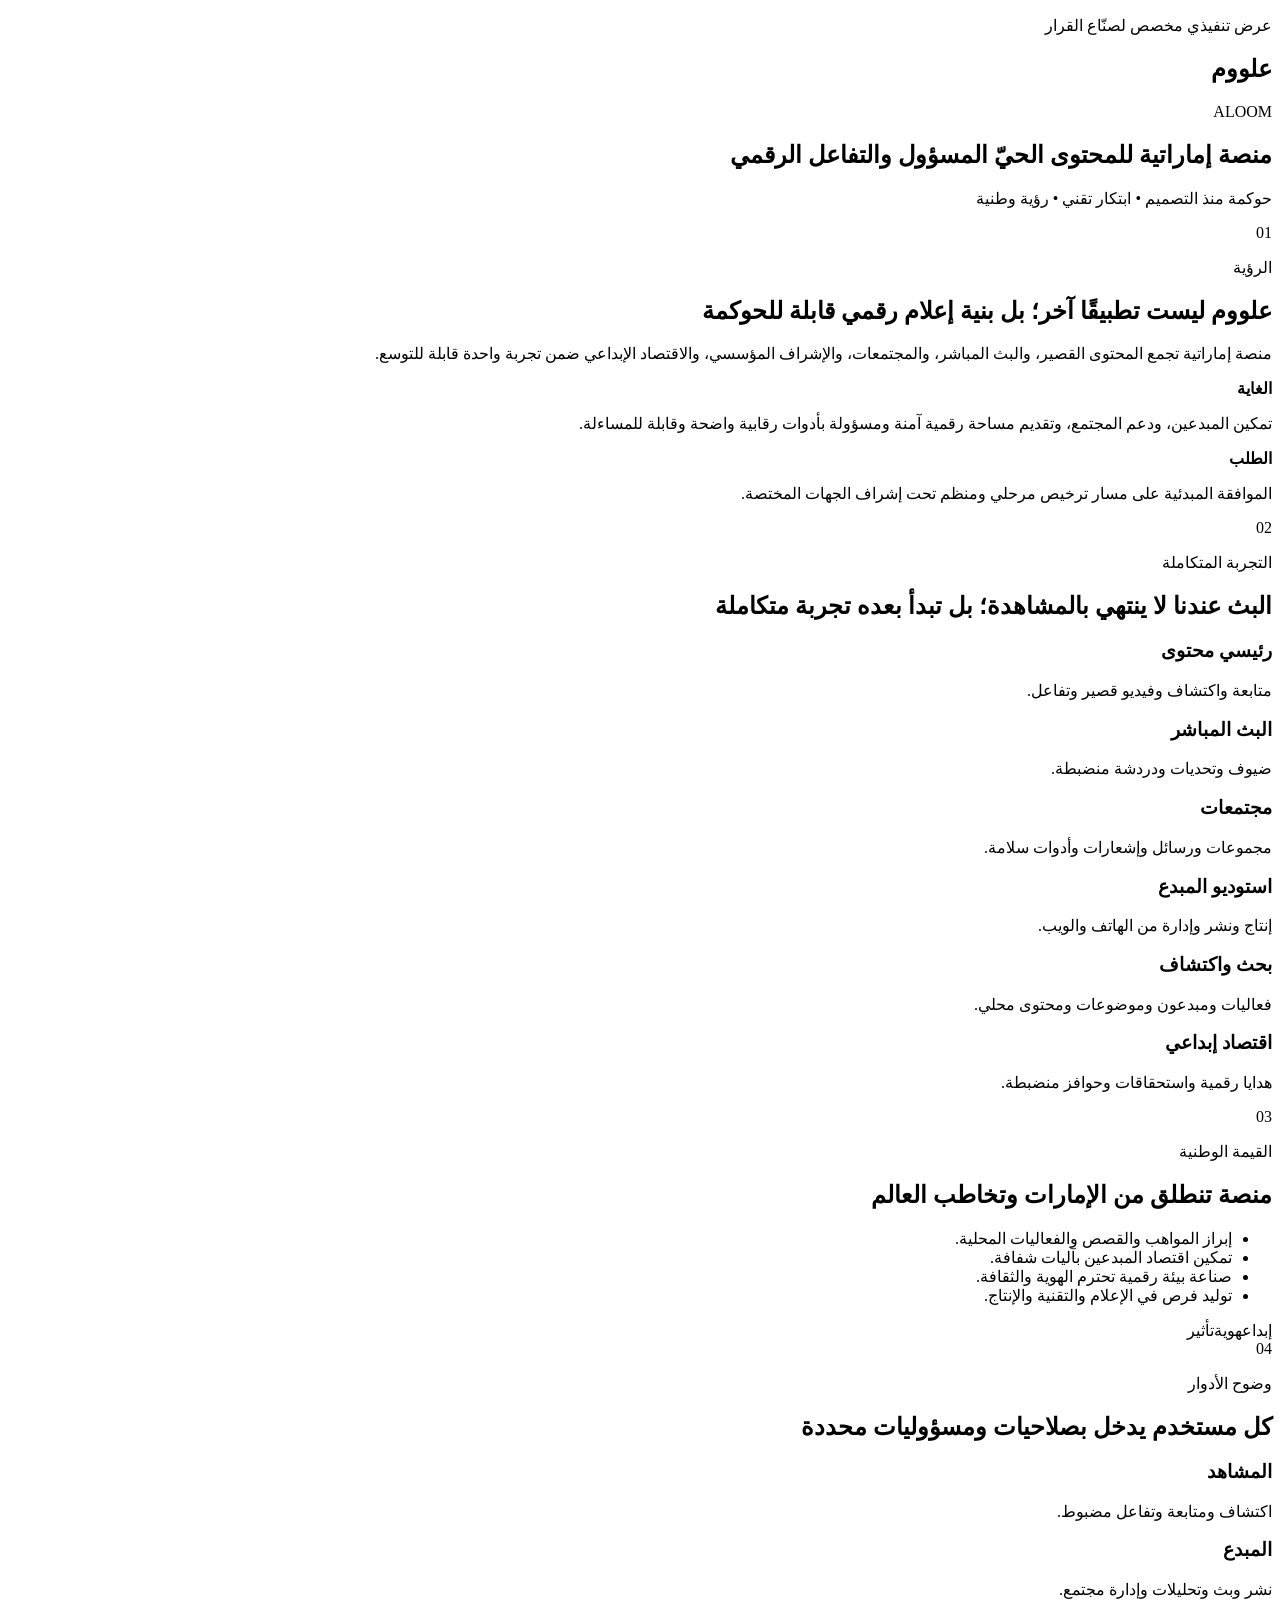
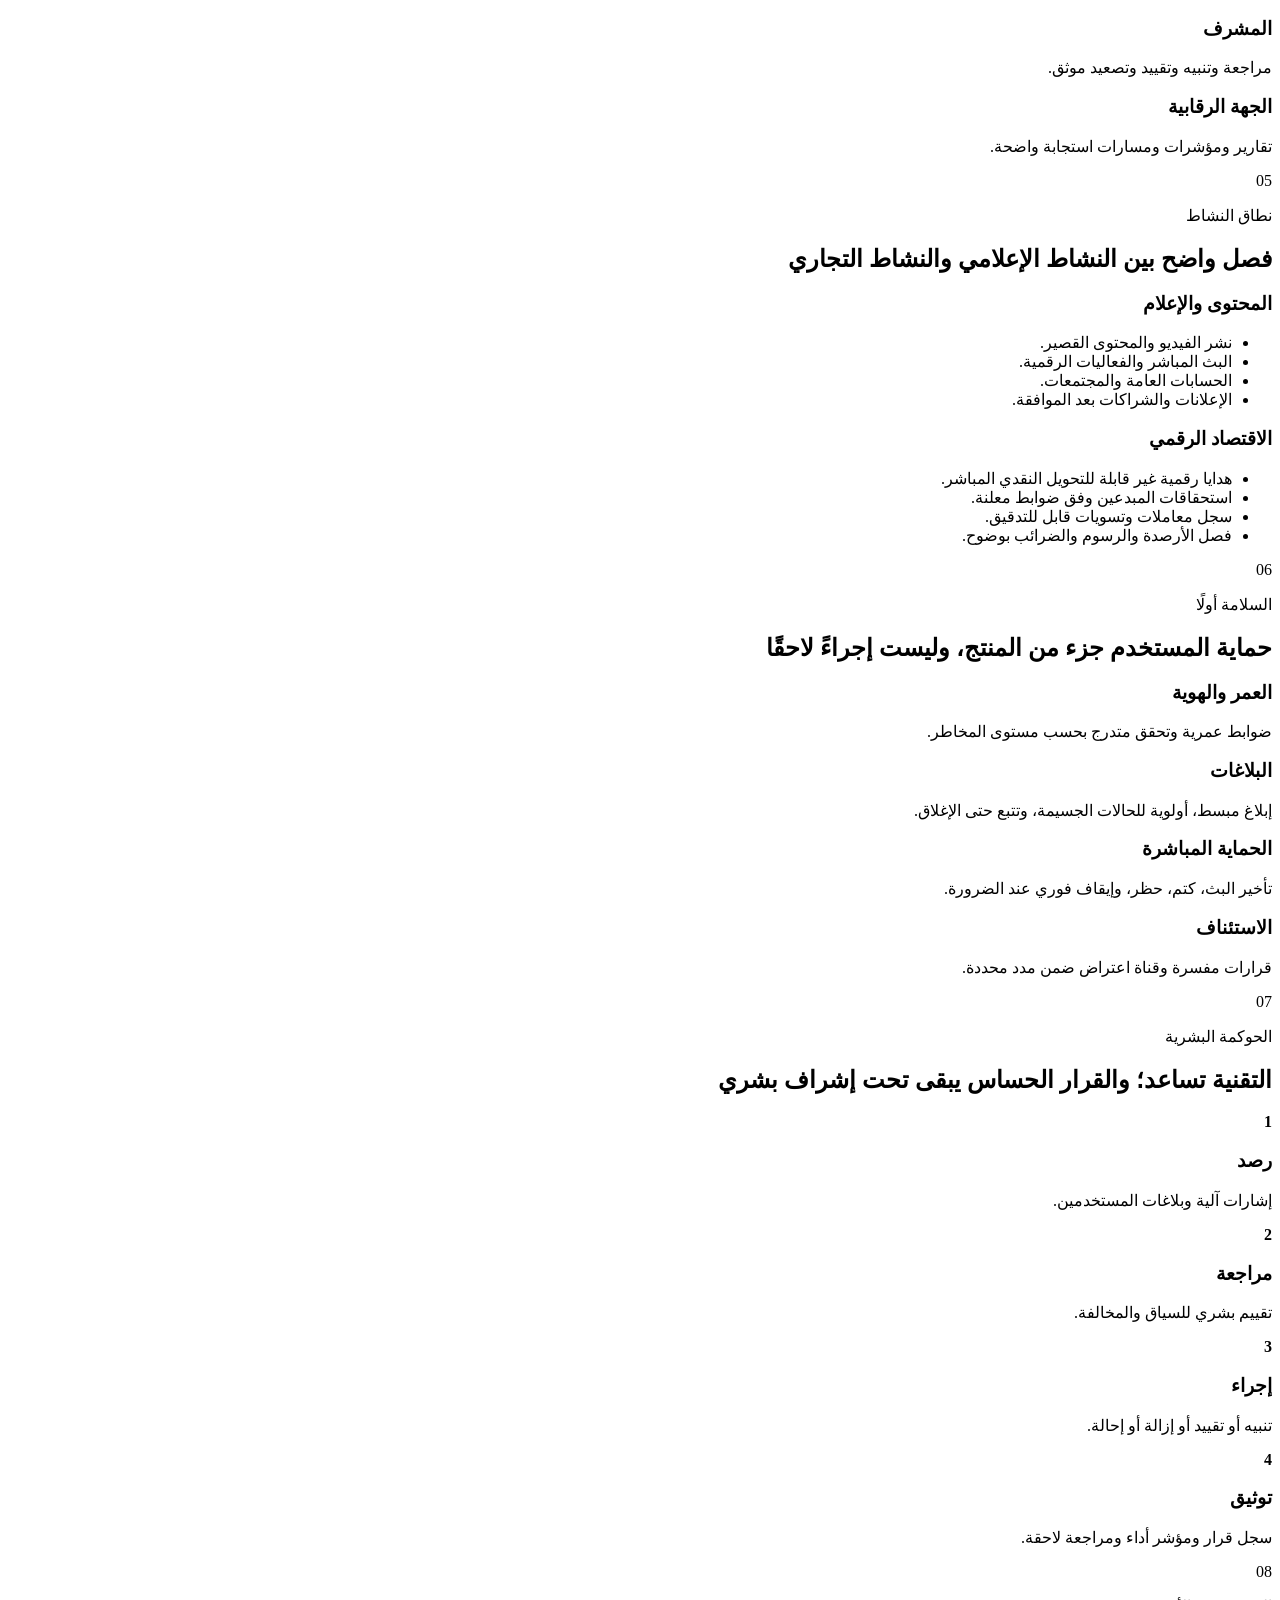
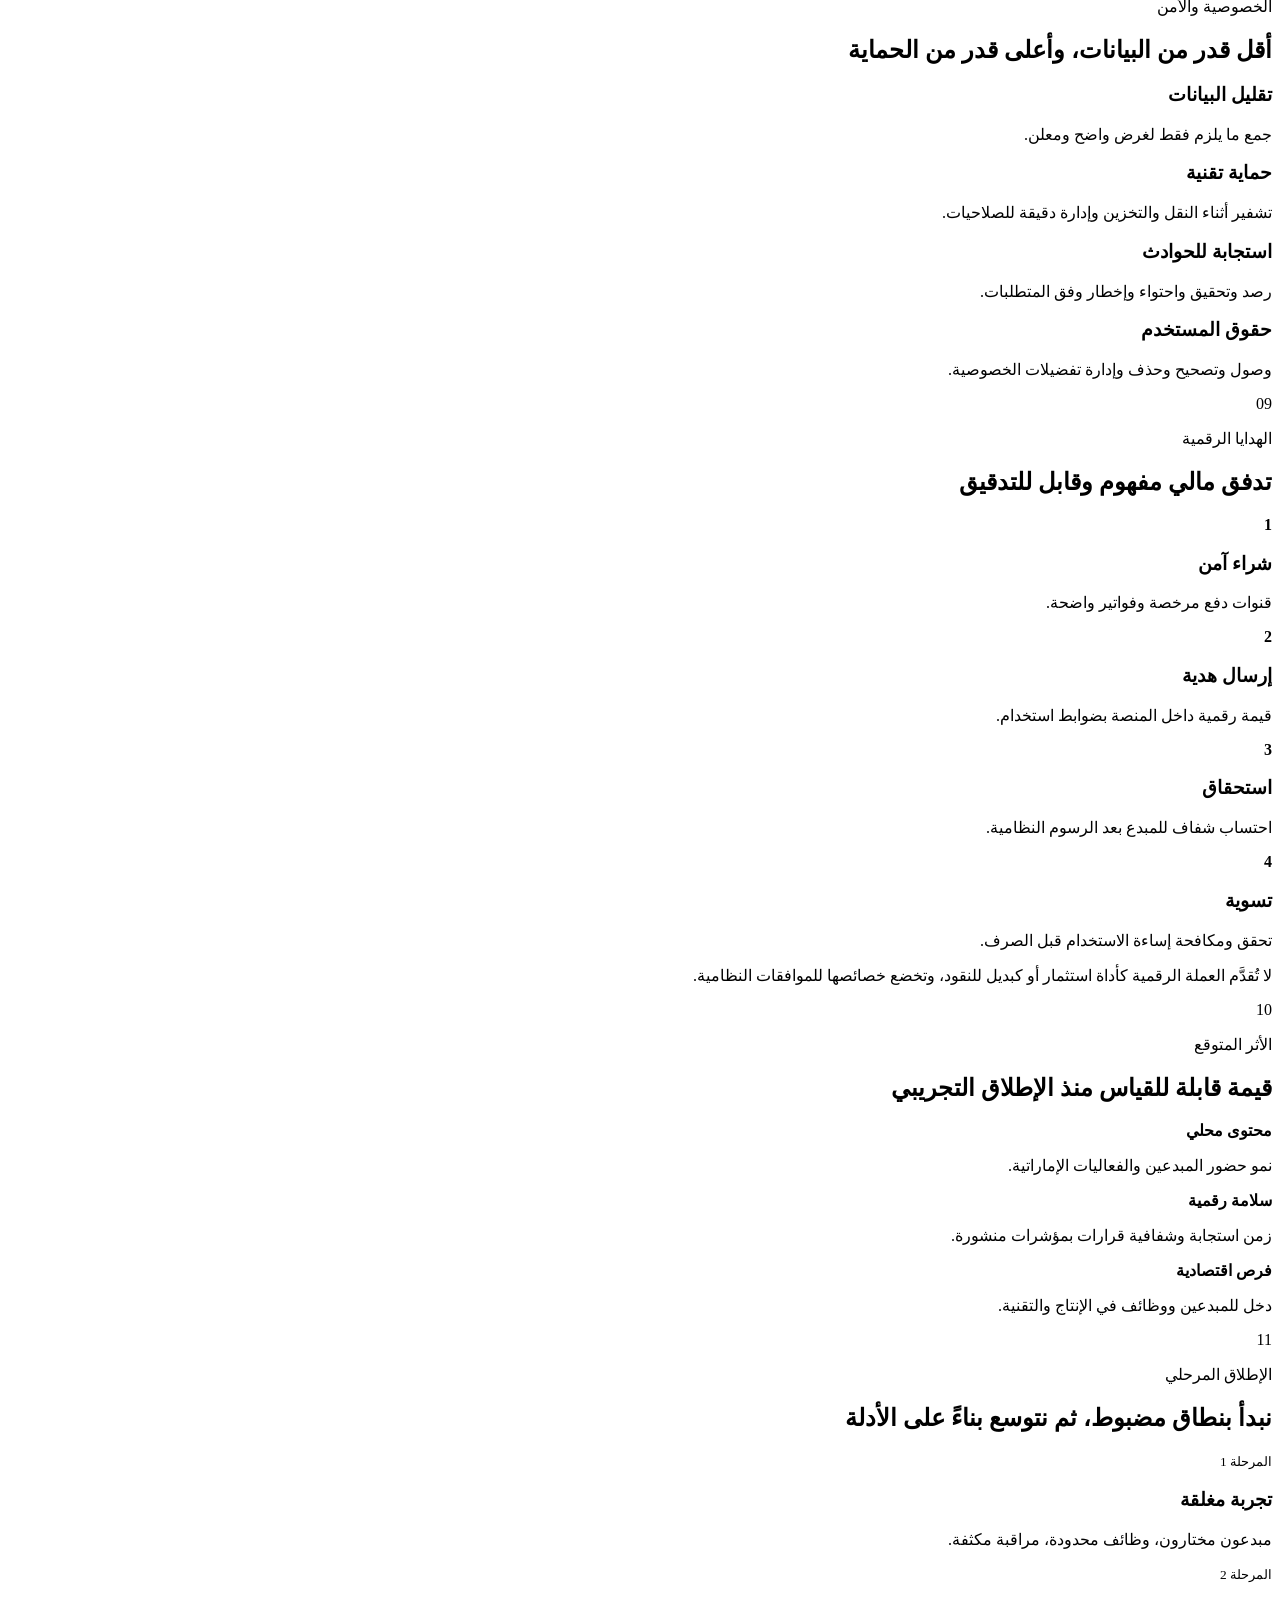
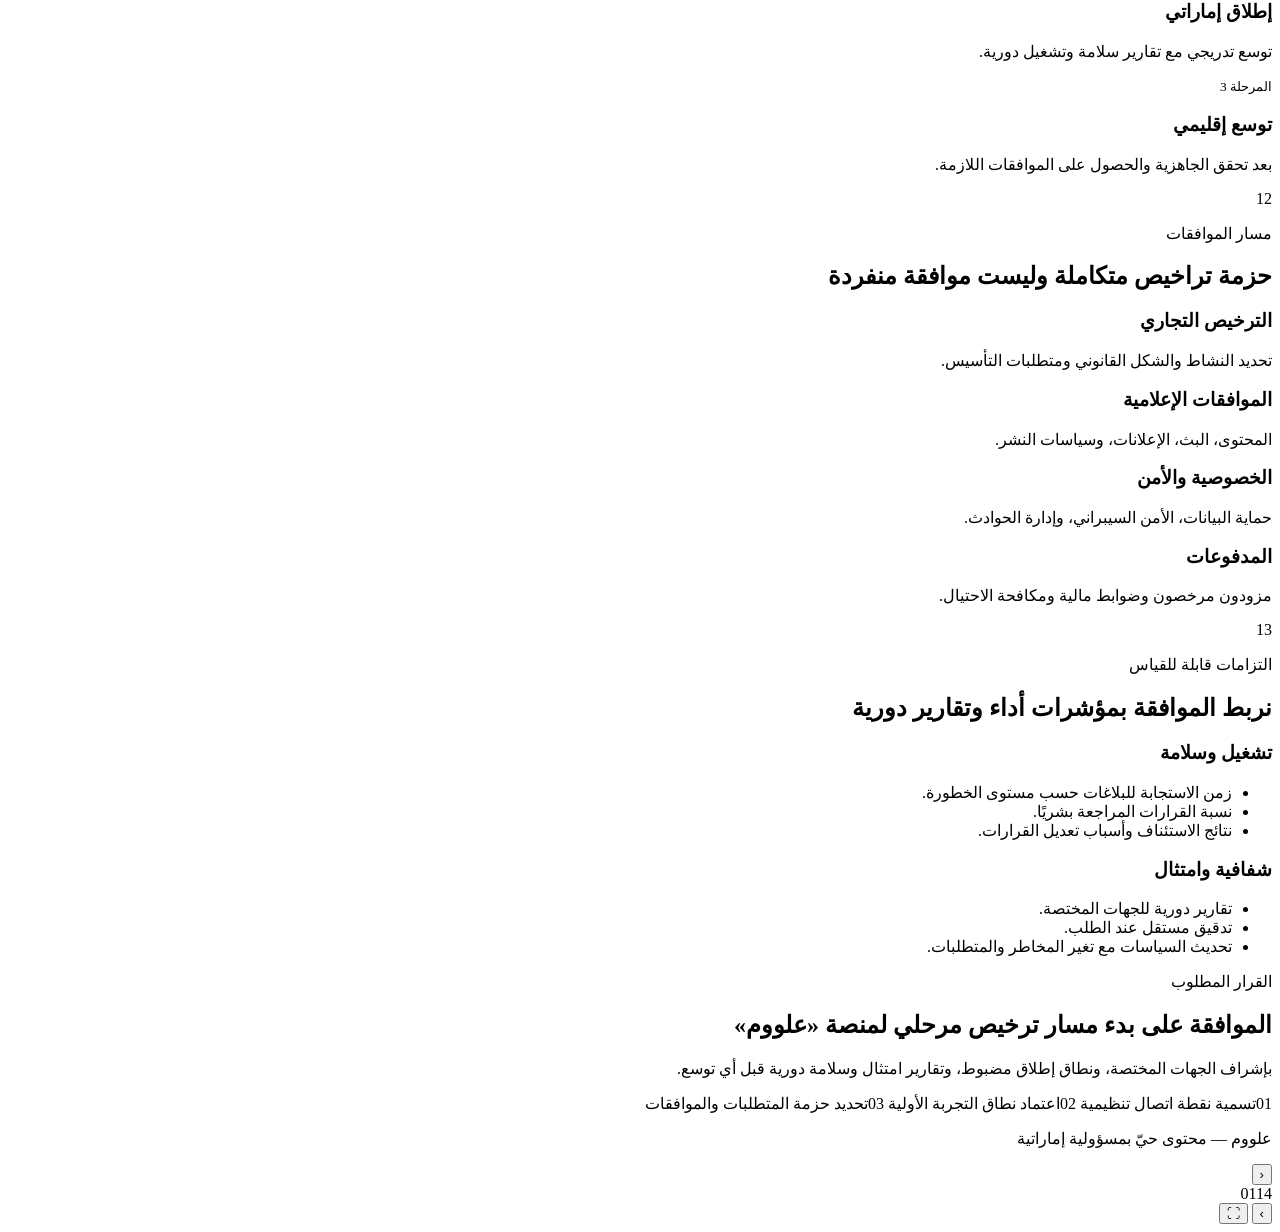
==== presentation/index.html @ 891884b1 "feat(web): add RTL executive presentation" ====
<!doctype html>
<html lang="ar" dir="rtl">
<head>
  <meta charset="utf-8">
  <meta name="viewport" content="width=device-width,initial-scale=1,viewport-fit=cover">
  <meta name="theme-color" content="#070b0a">
  <title>علووم | العرض التنفيذي للترخيص</title>
  <link rel="stylesheet" href="styles.css">
</head>
<body>
  <main class="deck" aria-live="polite">
    <section class="slide cover active" data-title="الغلاف">
      <div class="cover-copy">
        <p class="eyebrow">عرض تنفيذي مخصص لصنّاع القرار</p>
        <h1>علووم</h1><p class="latin">ALOOM</p>
        <h2>منصة إماراتية للمحتوى الحيّ المسؤول والتفاعل الرقمي</h2>
        <p class="lead">حوكمة منذ التصميم • ابتكار تقني • رؤية وطنية</p>
      </div>
      <div class="cover-art" role="img" aria-label="مشهد رقمي مستقبلي للمحتوى الإماراتي"><i></i><i></i><i></i><i></i><i></i></div>
    </section>

    <section class="slide" data-title="الرؤية">
      <header><span>01</span><p>الرؤية</p></header>
      <h2>علووم ليست تطبيقًا آخر؛ بل بنية إعلام رقمي قابلة للحوكمة</h2>
      <p class="lead">منصة إماراتية تجمع المحتوى القصير، والبث المباشر، والمجتمعات، والإشراف المؤسسي، والاقتصاد الإبداعي ضمن تجربة واحدة قابلة للتوسع.</p>
      <div class="statement"><b>الغاية</b><p>تمكين المبدعين، ودعم المجتمع، وتقديم مساحة رقمية آمنة ومسؤولة بأدوات رقابية واضحة وقابلة للمساءلة.</p></div>
      <div class="ask"><b>الطلب</b><p>الموافقة المبدئية على مسار ترخيص مرحلي ومنظم تحت إشراف الجهات المختصة.</p></div>
    </section>

    <section class="slide" data-title="التجربة المتكاملة">
      <header><span>02</span><p>التجربة المتكاملة</p></header>
      <h2>البث عندنا لا ينتهي بالمشاهدة؛ بل تبدأ بعده تجربة متكاملة</h2>
      <div class="grid six">
        <article class="accent"><h3>رئيسي محتوى</h3><p>متابعة واكتشاف وفيديو قصير وتفاعل.</p></article>
        <article><h3>البث المباشر</h3><p>ضيوف وتحديات ودردشة منضبطة.</p></article>
        <article><h3>مجتمعات</h3><p>مجموعات ورسائل وإشعارات وأدوات سلامة.</p></article>
        <article><h3>استوديو المبدع</h3><p>إنتاج ونشر وإدارة من الهاتف والويب.</p></article>
        <article><h3>بحث واكتشاف</h3><p>فعاليات ومبدعون وموضوعات ومحتوى محلي.</p></article>
        <article><h3>اقتصاد إبداعي</h3><p>هدايا رقمية واستحقاقات وحوافز منضبطة.</p></article>
      </div>
    </section>

    <section class="slide image-split" data-title="القيمة الوطنية">
      <header><span>03</span><p>القيمة الوطنية</p></header>
      <div class="copy"><h2>منصة تنطلق من الإمارات وتخاطب العالم</h2>
        <ul><li>إبراز المواهب والقصص والفعاليات المحلية.</li><li>تمكين اقتصاد المبدعين بآليات شفافة.</li><li>صناعة بيئة رقمية تحترم الهوية والثقافة.</li><li>توليد فرص في الإعلام والتقنية والإنتاج.</li></ul>
      </div><div class="creator-art" role="img" aria-label="تكوين بصري للمحتوى الإماراتي"><span>إبداع</span><span>هوية</span><span>تأثير</span></div>
    </section>

    <section class="slide" data-title="الأدوار">
      <header><span>04</span><p>وضوح الأدوار</p></header>
      <h2>كل مستخدم يدخل بصلاحيات ومسؤوليات محددة</h2>
      <div class="grid four">
        <article><h3>المشاهد</h3><p>اكتشاف ومتابعة وتفاعل مضبوط.</p></article><article><h3>المبدع</h3><p>نشر وبث وتحليلات وإدارة مجتمع.</p></article><article><h3>المشرف</h3><p>مراجعة وتنبيه وتقييد وتصعيد موثق.</p></article><article><h3>الجهة الرقابية</h3><p>تقارير ومؤشرات ومسارات استجابة واضحة.</p></article>
      </div>
    </section>

    <section class="slide" data-title="نطاق النشاط">
      <header><span>05</span><p>نطاق النشاط</p></header>
      <h2>فصل واضح بين النشاط الإعلامي والنشاط التجاري</h2>
      <div class="columns"><div><h3>المحتوى والإعلام</h3><ul><li>نشر الفيديو والمحتوى القصير.</li><li>البث المباشر والفعاليات الرقمية.</li><li>الحسابات العامة والمجتمعات.</li><li>الإعلانات والشراكات بعد الموافقة.</li></ul></div><div><h3>الاقتصاد الرقمي</h3><ul><li>هدايا رقمية غير قابلة للتحويل النقدي المباشر.</li><li>استحقاقات المبدعين وفق ضوابط معلنة.</li><li>سجل معاملات وتسويات قابل للتدقيق.</li><li>فصل الأرصدة والرسوم والضرائب بوضوح.</li></ul></div></div>
    </section>

    <section class="slide" data-title="السلامة">
      <header><span>06</span><p>السلامة أولًا</p></header>
      <h2>حماية المستخدم جزء من المنتج، وليست إجراءً لاحقًا</h2>
      <div class="grid four"><article><h3>العمر والهوية</h3><p>ضوابط عمرية وتحقق متدرج بحسب مستوى المخاطر.</p></article><article><h3>البلاغات</h3><p>إبلاغ مبسط، أولوية للحالات الجسيمة، وتتبع حتى الإغلاق.</p></article><article><h3>الحماية المباشرة</h3><p>تأخير البث، كتم، حظر، وإيقاف فوري عند الضرورة.</p></article><article><h3>الاستئناف</h3><p>قرارات مفسرة وقناة اعتراض ضمن مدد محددة.</p></article></div>
    </section>

    <section class="slide" data-title="الحوكمة">
      <header><span>07</span><p>الحوكمة البشرية</p></header>
      <h2>التقنية تساعد؛ والقرار الحساس يبقى تحت إشراف بشري</h2>
      <div class="steps"><article><b>1</b><h3>رصد</h3><p>إشارات آلية وبلاغات المستخدمين.</p></article><article><b>2</b><h3>مراجعة</h3><p>تقييم بشري للسياق والمخالفة.</p></article><article><b>3</b><h3>إجراء</h3><p>تنبيه أو تقييد أو إزالة أو إحالة.</p></article><article><b>4</b><h3>توثيق</h3><p>سجل قرار ومؤشر أداء ومراجعة لاحقة.</p></article></div>
    </section>

    <section class="slide" data-title="الخصوصية والأمن">
      <header><span>08</span><p>الخصوصية والأمن</p></header>
      <h2>أقل قدر من البيانات، وأعلى قدر من الحماية</h2>
      <div class="grid four"><article><h3>تقليل البيانات</h3><p>جمع ما يلزم فقط لغرض واضح ومعلن.</p></article><article><h3>حماية تقنية</h3><p>تشفير أثناء النقل والتخزين وإدارة دقيقة للصلاحيات.</p></article><article><h3>استجابة للحوادث</h3><p>رصد وتحقيق واحتواء وإخطار وفق المتطلبات.</p></article><article><h3>حقوق المستخدم</h3><p>وصول وتصحيح وحذف وإدارة تفضيلات الخصوصية.</p></article></div>
    </section>

    <section class="slide" data-title="الهدايا الرقمية">
      <header><span>09</span><p>الهدايا الرقمية</p></header>
      <h2>تدفق مالي مفهوم وقابل للتدقيق</h2>
      <div class="steps"><article><b>1</b><h3>شراء آمن</h3><p>قنوات دفع مرخصة وفواتير واضحة.</p></article><article><b>2</b><h3>إرسال هدية</h3><p>قيمة رقمية داخل المنصة بضوابط استخدام.</p></article><article><b>3</b><h3>استحقاق</h3><p>احتساب شفاف للمبدع بعد الرسوم النظامية.</p></article><article><b>4</b><h3>تسوية</h3><p>تحقق ومكافحة إساءة الاستخدام قبل الصرف.</p></article></div>
      <p class="note">لا تُقدَّم العملة الرقمية كأداة استثمار أو كبديل للنقود، وتخضع خصائصها للموافقات النظامية.</p>
    </section>

    <section class="slide" data-title="الأثر">
      <header><span>10</span><p>الأثر المتوقع</p></header>
      <h2>قيمة قابلة للقياس منذ الإطلاق التجريبي</h2>
      <div class="metrics"><article><strong>محتوى محلي</strong><p>نمو حضور المبدعين والفعاليات الإماراتية.</p></article><article><strong>سلامة رقمية</strong><p>زمن استجابة وشفافية قرارات بمؤشرات منشورة.</p></article><article><strong>فرص اقتصادية</strong><p>دخل للمبدعين ووظائف في الإنتاج والتقنية.</p></article></div>
    </section>

    <section class="slide" data-title="الإطلاق المرحلي">
      <header><span>11</span><p>الإطلاق المرحلي</p></header>
      <h2>نبدأ بنطاق مضبوط، ثم نتوسع بناءً على الأدلة</h2>
      <div class="roadmap"><article><small>المرحلة 1</small><h3>تجربة مغلقة</h3><p>مبدعون مختارون، وظائف محدودة، مراقبة مكثفة.</p></article><article><small>المرحلة 2</small><h3>إطلاق إماراتي</h3><p>توسع تدريجي مع تقارير سلامة وتشغيل دورية.</p></article><article><small>المرحلة 3</small><h3>توسع إقليمي</h3><p>بعد تحقق الجاهزية والحصول على الموافقات اللازمة.</p></article></div>
    </section>

    <section class="slide" data-title="مسار الموافقات">
      <header><span>12</span><p>مسار الموافقات</p></header>
      <h2>حزمة تراخيص متكاملة وليست موافقة منفردة</h2>
      <div class="grid four"><article><h3>الترخيص التجاري</h3><p>تحديد النشاط والشكل القانوني ومتطلبات التأسيس.</p></article><article><h3>الموافقات الإعلامية</h3><p>المحتوى، البث، الإعلانات، وسياسات النشر.</p></article><article><h3>الخصوصية والأمن</h3><p>حماية البيانات، الأمن السيبراني، وإدارة الحوادث.</p></article><article><h3>المدفوعات</h3><p>مزودون مرخصون وضوابط مالية ومكافحة الاحتيال.</p></article></div>
    </section>

    <section class="slide" data-title="التزاماتنا">
      <header><span>13</span><p>التزامات قابلة للقياس</p></header>
      <h2>نربط الموافقة بمؤشرات أداء وتقارير دورية</h2>
      <div class="columns"><div><h3>تشغيل وسلامة</h3><ul><li>زمن الاستجابة للبلاغات حسب مستوى الخطورة.</li><li>نسبة القرارات المراجعة بشريًا.</li><li>نتائج الاستئناف وأسباب تعديل القرارات.</li></ul></div><div><h3>شفافية وامتثال</h3><ul><li>تقارير دورية للجهات المختصة.</li><li>تدقيق مستقل عند الطلب.</li><li>تحديث السياسات مع تغير المخاطر والمتطلبات.</li></ul></div></div>
    </section>

    <section class="slide final" data-title="القرار المطلوب">
      <p class="eyebrow">القرار المطلوب</p>
      <h2>الموافقة على بدء مسار ترخيص مرحلي لمنصة «علووم»</h2>
      <p class="lead">بإشراف الجهات المختصة، ونطاق إطلاق مضبوط، وتقارير امتثال وسلامة دورية قبل أي توسع.</p>
      <div class="decision"><span>01</span>تسمية نقطة اتصال تنظيمية <span>02</span>اعتماد نطاق التجربة الأولية <span>03</span>تحديد حزمة المتطلبات والموافقات</div>
      <p class="closing">علووم — محتوى حيّ بمسؤولية إماراتية</p>
    </section>
  </main>

  <nav class="controls" aria-label="التنقل بين الشرائح">
    <button id="next" type="button" aria-label="الشريحة التالية">‹</button>
    <div class="status"><span id="current">01</span><i></i><span id="total">14</span></div>
    <button id="prev" type="button" aria-label="الشريحة السابقة">›</button>
    <button id="full" type="button" aria-label="ملء الشاشة">⛶</button>
  </nav>
  <script src="app.js"></script>
</body>
</html>
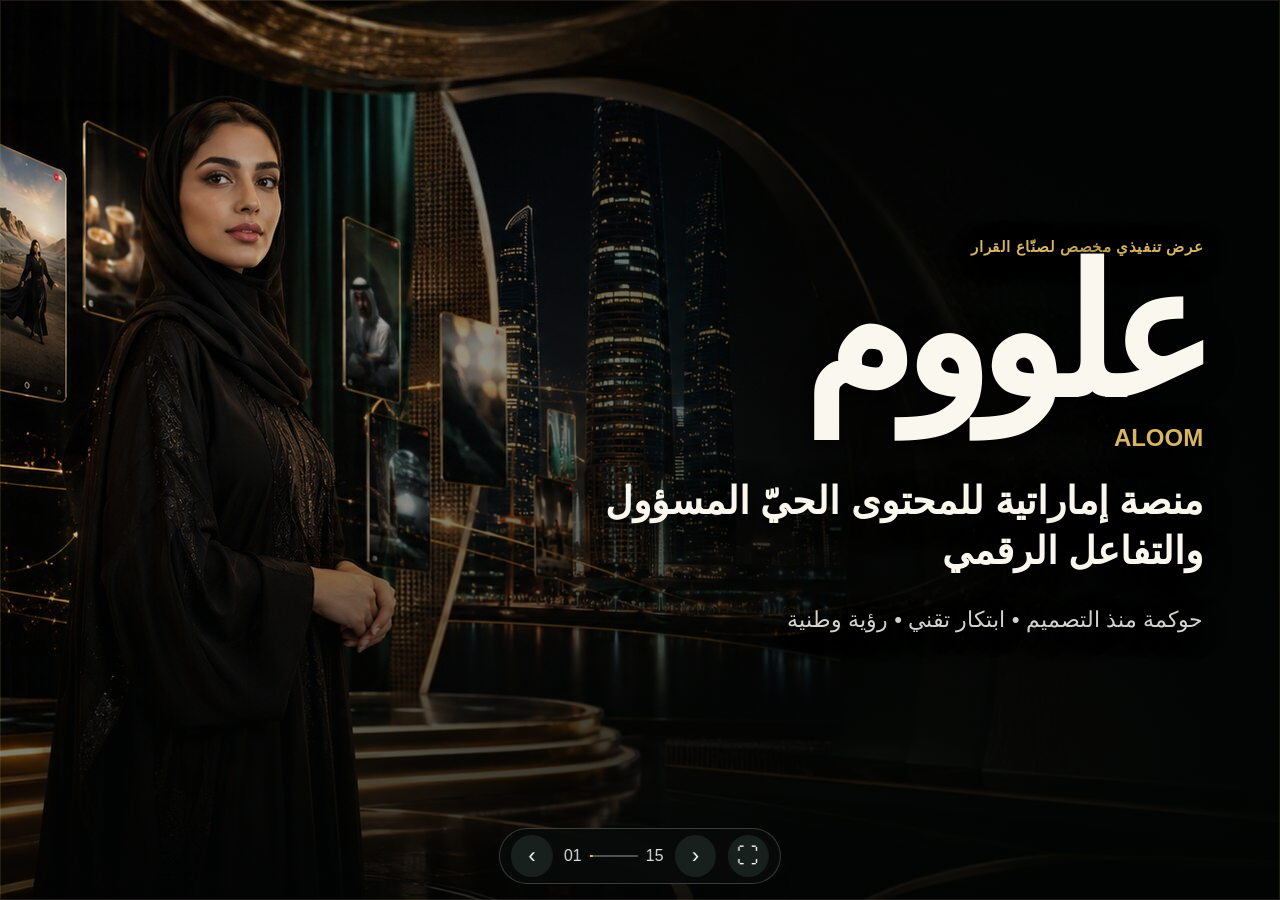
==== commit 390b91b8: "feat(executive): rebuild licensing deck with 15 cinematic visuals" ====
--- a/presentation/index.html
+++ b/presentation/index.html
@@ -1,130 +1,330 @@
 <!doctype html>
 <html lang="ar" dir="rtl">
-<head>
-  <meta charset="utf-8">
-  <meta name="viewport" content="width=device-width,initial-scale=1,viewport-fit=cover">
-  <meta name="theme-color" content="#070b0a">
-  <title>علووم | العرض التنفيذي للترخيص</title>
-  <link rel="stylesheet" href="styles.css">
-</head>
-<body>
-  <main class="deck" aria-live="polite">
-    <section class="slide cover active" data-title="الغلاف">
-      <div class="cover-copy">
-        <p class="eyebrow">عرض تنفيذي مخصص لصنّاع القرار</p>
-        <h1>علووم</h1><p class="latin">ALOOM</p>
-        <h2>منصة إماراتية للمحتوى الحيّ المسؤول والتفاعل الرقمي</h2>
-        <p class="lead">حوكمة منذ التصميم • ابتكار تقني • رؤية وطنية</p>
+  <head>
+    <meta charset="utf-8" />
+    <meta
+      name="viewport"
+      content="width=device-width,initial-scale=1,viewport-fit=cover"
+    />
+    <meta name="theme-color" content="#050706" />
+    <title>علووم | العرض التنفيذي للترخيص</title>
+    <link rel="stylesheet" href="styles.css" />
+  </head>
+  <body>
+    <main class="deck" aria-live="polite">
+      <section
+        class="slide cover active"
+        data-title="الغلاف"
+        style="--bg: url(&quot;promo/assets/hero-campaign.jpg&quot;)"
+      >
+        <div class="content">
+          <p class="eyebrow">عرض تنفيذي مخصص لصنّاع القرار</p>
+          <h1>علووم</h1>
+          <p class="latin">ALOOM</p>
+          <h2>منصة إماراتية للمحتوى الحيّ المسؤول والتفاعل الرقمي</h2>
+          <p class="lead">حوكمة منذ التصميم • ابتكار تقني • رؤية وطنية</p>
+        </div>
+      </section>
+
+      <section
+        class="slide"
+        data-title="الرؤية"
+        style="--bg: url(&quot;promo/assets/manifesto-stories.jpg&quot;)"
+      >
+        <header>
+          <span>02 / 15</span>
+          <p>الرؤية</p>
+        </header>
+        <div class="content">
+          <p class="eyebrow">بنية إعلامية رقمية قابلة للحوكمة</p>
+          <h2>علووم ليست تطبيقًا آخر؛ بل منظومة محتوى إماراتية متكاملة</h2>
+          <p class="lead">
+            تجمع المحتوى القصير والبث المباشر والمجتمعات والاقتصاد الإبداعي تحت
+            إشراف واضح وقابل للمساءلة.
+          </p>
+          <div class="callout">
+            الغاية: تمكين المبدعين ودعم المجتمع ضمن مساحة رقمية آمنة ومسؤولة.
+          </div>
+        </div>
+      </section>
+
+      <section
+        class="slide"
+        data-title="التجربة المتكاملة"
+        style="--bg: url(&quot;promo/assets/discovery-world.jpg&quot;)"
+      >
+        <header>
+          <span>03 / 15</span>
+          <p>التجربة المتكاملة</p>
+        </header>
+        <div class="content">
+          <p class="eyebrow">رحلة واحدة للمستخدم والمبدع</p>
+          <h2>المشاهدة بداية التجربة، وليست نهايتها</h2>
+          <ul class="inline">
+            <li>اكتشاف وفيديو قصير</li>
+            <li>بث وتحديات مباشرة</li>
+            <li>مجتمعات ورسائل</li>
+            <li>استوديو وإنتاج</li>
+            <li>اقتصاد إبداعي</li>
+          </ul>
+        </div>
+      </section>
+
+      <section
+        class="slide"
+        data-title="القيمة الوطنية"
+        style="--bg: url(&quot;promo/assets/emirati-culture.jpg&quot;)"
+      >
+        <header>
+          <span>04 / 15</span>
+          <p>القيمة الوطنية</p>
+        </header>
+        <div class="content">
+          <p class="eyebrow">من الإمارات إلى جمهور عالمي</p>
+          <h2>الهوية المحلية تتحول إلى قوة إعلامية واقتصادية</h2>
+          <p class="lead">
+            إبراز المواهب والقصص والفعاليات، تمكين المبدعين، وخلق فرص في الإعلام
+            والتقنية والإنتاج.
+          </p>
+        </div>
+      </section>
+
+      <section
+        class="slide"
+        data-title="الأدوار"
+        style="--bg: url(&quot;promo/assets/community-majlis.jpg&quot;)"
+      >
+        <header>
+          <span>05 / 15</span>
+          <p>وضوح الأدوار</p>
+        </header>
+        <div class="content">
+          <p class="eyebrow">صلاحيات ومسؤوليات محددة</p>
+          <h2>كل طرف يعرف ما يستطيع فعله، وما يخضع للمراجعة</h2>
+          <div class="sequence">
+            <span>المشاهد</span><span>المبدع</span><span>المشرف</span
+            ><span>الجهة الرقابية</span>
+          </div>
+        </div>
+      </section>
+
+      <section
+        class="slide"
+        data-title="نطاق النشاط"
+        style="--bg: url(&quot;promo/assets/creator-studio.jpg&quot;)"
+      >
+        <header>
+          <span>06 / 15</span>
+          <p>نطاق النشاط</p>
+        </header>
+        <div class="content">
+          <p class="eyebrow">فصل تنظيمي واضح</p>
+          <h2>المحتوى والإعلام منفصلان تشغيليًا عن الاقتصاد الرقمي</h2>
+          <div class="split">
+            <p>
+              <b>المحتوى:</b> نشر، بث مباشر، فعاليات، مجتمعات وإعلانات معتمدة.
+            </p>
+            <p>
+              <b>الاقتصاد:</b> هدايا رقمية، استحقاقات، تسويات وسجل معاملات قابل
+              للتدقيق.
+            </p>
+          </div>
+        </div>
+      </section>
+
+      <section
+        class="slide"
+        data-title="السلامة"
+        style="--bg: url(&quot;promo/assets/trust-safety.jpg&quot;)"
+      >
+        <header>
+          <span>07 / 15</span>
+          <p>السلامة أولًا</p>
+        </header>
+        <div class="content">
+          <p class="eyebrow">الحماية جزء من المنتج</p>
+          <h2>ضوابط عمرية وبلاغات واستجابة مباشرة واستئناف منظم</h2>
+          <p class="lead">
+            تأخير البث عند الحاجة، كتم وحظر وإيقاف فوري للحالات الجسيمة، مع
+            قرارات مفسرة وقابلة للمراجعة.
+          </p>
+        </div>
+      </section>
+
+      <section
+        class="slide"
+        data-title="الحوكمة البشرية"
+        style="--bg: url(&quot;executive-assets/human-governance.jpg&quot;)"
+      >
+        <header>
+          <span>08 / 15</span>
+          <p>الحوكمة البشرية</p>
+        </header>
+        <div class="content">
+          <p class="eyebrow">التقنية تساعد؛ والإنسان يقرر</p>
+          <h2>القرارات الحساسة تمر بمراجعة بشرية موثقة</h2>
+          <div class="sequence">
+            <span>رصد</span><span>مراجعة السياق</span><span>إجراء متناسب</span
+            ><span>توثيق واستئناف</span>
+          </div>
+        </div>
+      </section>
+
+      <section
+        class="slide"
+        data-title="الخصوصية والأمن"
+        style="--bg: url(&quot;executive-assets/privacy-security.jpg&quot;)"
+      >
+        <header>
+          <span>09 / 15</span>
+          <p>الخصوصية والأمن</p>
+        </header>
+        <div class="content">
+          <p class="eyebrow">أقل بيانات، أعلى حماية</p>
+          <h2>خصوصية منذ التصميم وبنية أمنية قابلة للتدقيق</h2>
+          <p class="lead">
+            تقليل البيانات، تشفير، إدارة دقيقة للصلاحيات، رصد للحوادث، وحقوق
+            واضحة للمستخدم.
+          </p>
+        </div>
+      </section>
+
+      <section
+        class="slide"
+        data-title="الهدايا الرقمية"
+        style="--bg: url(&quot;promo/assets/creator-economy.jpg&quot;)"
+      >
+        <header>
+          <span>10 / 15</span>
+          <p>الاقتصاد الإبداعي</p>
+        </header>
+        <div class="content">
+          <p class="eyebrow">قيمة مفهومة وقابلة للتدقيق</p>
+          <h2>الهدايا الرقمية تدعم المبدع ضمن تدفق مالي منضبط</h2>
+          <div class="sequence">
+            <span>شراء آمن</span><span>هدية داخل المنصة</span
+            ><span>استحقاق شفاف</span><span>تسوية بعد التحقق</span>
+          </div>
+          <p class="fine">
+            ليست أداة استثمار أو بديلًا للنقود، وتخضع خصائصها للموافقات
+            النظامية.
+          </p>
+        </div>
+      </section>
+
+      <section
+        class="slide"
+        data-title="الأثر"
+        style="--bg: url(&quot;promo/assets/creator-tools.jpg&quot;)"
+      >
+        <header>
+          <span>11 / 15</span>
+          <p>الأثر المتوقع</p>
+        </header>
+        <div class="content">
+          <p class="eyebrow">قيمة وطنية قابلة للقياس</p>
+          <h2>محتوى محلي أقوى، بيئة رقمية أكثر أمانًا، وفرص اقتصادية جديدة</h2>
+          <ul class="inline">
+            <li>حضور إماراتي</li>
+            <li>مؤشرات سلامة</li>
+            <li>دخل للمبدعين</li>
+            <li>وظائف نوعية</li>
+          </ul>
+        </div>
+      </section>
+
+      <section
+        class="slide"
+        data-title="الإطلاق المرحلي"
+        style="--bg: url(&quot;executive-assets/phased-launch.jpg&quot;)"
+      >
+        <header>
+          <span>12 / 15</span>
+          <p>الإطلاق المرحلي</p>
+        </header>
+        <div class="content">
+          <p class="eyebrow">نتوسع بناءً على الأدلة</p>
+          <h2>تجربة مضبوطة، ثم إطلاق إماراتي، ثم توسع إقليمي منظم</h2>
+          <div class="sequence">
+            <span>تجربة مغلقة</span><span>إطلاق إماراتي</span
+            ><span>قياس وتحسين</span><span>توسع بالموافقات</span>
+          </div>
+        </div>
+      </section>
+
+      <section
+        class="slide"
+        data-title="الموافقات"
+        style="--bg: url(&quot;executive-assets/regulatory-approvals.jpg&quot;)"
+      >
+        <header>
+          <span>13 / 15</span>
+          <p>مسار الموافقات</p>
+        </header>
+        <div class="content">
+          <p class="eyebrow">حزمة متكاملة وليست موافقة منفردة</p>
+          <h2>تنسيق مبكر بين التجارة والإعلام والخصوصية والأمن والمدفوعات</h2>
+          <p class="lead">
+            نقترح نقطة اتصال تنظيمية واحدة ومسارًا مرحليًا يربط كل خاصية
+            بالموافقة المختصة قبل تفعيلها.
+          </p>
+        </div>
+      </section>
+
+      <section
+        class="slide"
+        data-title="الجاهزية والالتزامات"
+        style="
+          --bg: url(&quot;executive-assets/operational-readiness.jpg&quot;);
+        "
+      >
+        <header>
+          <span>14 / 15</span>
+          <p>الجاهزية والالتزامات</p>
+        </header>
+        <div class="content">
+          <p class="eyebrow">الموافقة ترتبط بأدلة تشغيل</p>
+          <h2>مؤشرات أداء وتقارير دورية وتدقيق قابل للتحقق</h2>
+          <ul class="inline">
+            <li>زمن الاستجابة</li>
+            <li>المراجعة البشرية</li>
+            <li>نتائج الاستئناف</li>
+            <li>تقارير الامتثال</li>
+            <li>اختبارات الجاهزية</li>
+          </ul>
+        </div>
+      </section>
+
+      <section
+        class="slide decision"
+        data-title="القرار المطلوب"
+        style="--bg: url(&quot;promo/assets/global-finale-v2.jpg&quot;)"
+      >
+        <header>
+          <span>15 / 15</span>
+          <p>القرار المطلوب</p>
+        </header>
+        <div class="content">
+          <p class="eyebrow">القادم يبدأ من أبوظبي</p>
+          <h2>الموافقة على بدء مسار ترخيص مرحلي لمنصة «علووم»</h2>
+          <p class="lead">
+            بنطاق إطلاق مضبوط، وإشراف الجهات المختصة، وتقارير امتثال وسلامة قبل
+            أي توسع.
+          </p>
+          <div class="callout">
+            نقطة اتصال تنظيمية • نطاق تجربة أولية • حزمة متطلبات وموافقات
+          </div>
+        </div>
+      </section>
+    </main>
+    <nav class="controls" aria-label="التنقل بين الشرائح">
+      <button id="next" type="button" aria-label="التالي">‹</button>
+      <div class="status">
+        <span id="current">01</span><i></i><span id="total">15</span>
       </div>
-      <div class="cover-art" role="img" aria-label="مشهد رقمي مستقبلي للمحتوى الإماراتي"><i></i><i></i><i></i><i></i><i></i></div>
-    </section>
-
-    <section class="slide" data-title="الرؤية">
-      <header><span>01</span><p>الرؤية</p></header>
-      <h2>علووم ليست تطبيقًا آخر؛ بل بنية إعلام رقمي قابلة للحوكمة</h2>
-      <p class="lead">منصة إماراتية تجمع المحتوى القصير، والبث المباشر، والمجتمعات، والإشراف المؤسسي، والاقتصاد الإبداعي ضمن تجربة واحدة قابلة للتوسع.</p>
-      <div class="statement"><b>الغاية</b><p>تمكين المبدعين، ودعم المجتمع، وتقديم مساحة رقمية آمنة ومسؤولة بأدوات رقابية واضحة وقابلة للمساءلة.</p></div>
-      <div class="ask"><b>الطلب</b><p>الموافقة المبدئية على مسار ترخيص مرحلي ومنظم تحت إشراف الجهات المختصة.</p></div>
-    </section>
-
-    <section class="slide" data-title="التجربة المتكاملة">
-      <header><span>02</span><p>التجربة المتكاملة</p></header>
-      <h2>البث عندنا لا ينتهي بالمشاهدة؛ بل تبدأ بعده تجربة متكاملة</h2>
-      <div class="grid six">
-        <article class="accent"><h3>رئيسي محتوى</h3><p>متابعة واكتشاف وفيديو قصير وتفاعل.</p></article>
-        <article><h3>البث المباشر</h3><p>ضيوف وتحديات ودردشة منضبطة.</p></article>
-        <article><h3>مجتمعات</h3><p>مجموعات ورسائل وإشعارات وأدوات سلامة.</p></article>
-        <article><h3>استوديو المبدع</h3><p>إنتاج ونشر وإدارة من الهاتف والويب.</p></article>
-        <article><h3>بحث واكتشاف</h3><p>فعاليات ومبدعون وموضوعات ومحتوى محلي.</p></article>
-        <article><h3>اقتصاد إبداعي</h3><p>هدايا رقمية واستحقاقات وحوافز منضبطة.</p></article>
-      </div>
-    </section>
-
-    <section class="slide image-split" data-title="القيمة الوطنية">
-      <header><span>03</span><p>القيمة الوطنية</p></header>
-      <div class="copy"><h2>منصة تنطلق من الإمارات وتخاطب العالم</h2>
-        <ul><li>إبراز المواهب والقصص والفعاليات المحلية.</li><li>تمكين اقتصاد المبدعين بآليات شفافة.</li><li>صناعة بيئة رقمية تحترم الهوية والثقافة.</li><li>توليد فرص في الإعلام والتقنية والإنتاج.</li></ul>
-      </div><div class="creator-art" role="img" aria-label="تكوين بصري للمحتوى الإماراتي"><span>إبداع</span><span>هوية</span><span>تأثير</span></div>
-    </section>
-
-    <section class="slide" data-title="الأدوار">
-      <header><span>04</span><p>وضوح الأدوار</p></header>
-      <h2>كل مستخدم يدخل بصلاحيات ومسؤوليات محددة</h2>
-      <div class="grid four">
-        <article><h3>المشاهد</h3><p>اكتشاف ومتابعة وتفاعل مضبوط.</p></article><article><h3>المبدع</h3><p>نشر وبث وتحليلات وإدارة مجتمع.</p></article><article><h3>المشرف</h3><p>مراجعة وتنبيه وتقييد وتصعيد موثق.</p></article><article><h3>الجهة الرقابية</h3><p>تقارير ومؤشرات ومسارات استجابة واضحة.</p></article>
-      </div>
-    </section>
-
-    <section class="slide" data-title="نطاق النشاط">
-      <header><span>05</span><p>نطاق النشاط</p></header>
-      <h2>فصل واضح بين النشاط الإعلامي والنشاط التجاري</h2>
-      <div class="columns"><div><h3>المحتوى والإعلام</h3><ul><li>نشر الفيديو والمحتوى القصير.</li><li>البث المباشر والفعاليات الرقمية.</li><li>الحسابات العامة والمجتمعات.</li><li>الإعلانات والشراكات بعد الموافقة.</li></ul></div><div><h3>الاقتصاد الرقمي</h3><ul><li>هدايا رقمية غير قابلة للتحويل النقدي المباشر.</li><li>استحقاقات المبدعين وفق ضوابط معلنة.</li><li>سجل معاملات وتسويات قابل للتدقيق.</li><li>فصل الأرصدة والرسوم والضرائب بوضوح.</li></ul></div></div>
-    </section>
-
-    <section class="slide" data-title="السلامة">
-      <header><span>06</span><p>السلامة أولًا</p></header>
-      <h2>حماية المستخدم جزء من المنتج، وليست إجراءً لاحقًا</h2>
-      <div class="grid four"><article><h3>العمر والهوية</h3><p>ضوابط عمرية وتحقق متدرج بحسب مستوى المخاطر.</p></article><article><h3>البلاغات</h3><p>إبلاغ مبسط، أولوية للحالات الجسيمة، وتتبع حتى الإغلاق.</p></article><article><h3>الحماية المباشرة</h3><p>تأخير البث، كتم، حظر، وإيقاف فوري عند الضرورة.</p></article><article><h3>الاستئناف</h3><p>قرارات مفسرة وقناة اعتراض ضمن مدد محددة.</p></article></div>
-    </section>
-
-    <section class="slide" data-title="الحوكمة">
-      <header><span>07</span><p>الحوكمة البشرية</p></header>
-      <h2>التقنية تساعد؛ والقرار الحساس يبقى تحت إشراف بشري</h2>
-      <div class="steps"><article><b>1</b><h3>رصد</h3><p>إشارات آلية وبلاغات المستخدمين.</p></article><article><b>2</b><h3>مراجعة</h3><p>تقييم بشري للسياق والمخالفة.</p></article><article><b>3</b><h3>إجراء</h3><p>تنبيه أو تقييد أو إزالة أو إحالة.</p></article><article><b>4</b><h3>توثيق</h3><p>سجل قرار ومؤشر أداء ومراجعة لاحقة.</p></article></div>
-    </section>
-
-    <section class="slide" data-title="الخصوصية والأمن">
-      <header><span>08</span><p>الخصوصية والأمن</p></header>
-      <h2>أقل قدر من البيانات، وأعلى قدر من الحماية</h2>
-      <div class="grid four"><article><h3>تقليل البيانات</h3><p>جمع ما يلزم فقط لغرض واضح ومعلن.</p></article><article><h3>حماية تقنية</h3><p>تشفير أثناء النقل والتخزين وإدارة دقيقة للصلاحيات.</p></article><article><h3>استجابة للحوادث</h3><p>رصد وتحقيق واحتواء وإخطار وفق المتطلبات.</p></article><article><h3>حقوق المستخدم</h3><p>وصول وتصحيح وحذف وإدارة تفضيلات الخصوصية.</p></article></div>
-    </section>
-
-    <section class="slide" data-title="الهدايا الرقمية">
-      <header><span>09</span><p>الهدايا الرقمية</p></header>
-      <h2>تدفق مالي مفهوم وقابل للتدقيق</h2>
-      <div class="steps"><article><b>1</b><h3>شراء آمن</h3><p>قنوات دفع مرخصة وفواتير واضحة.</p></article><article><b>2</b><h3>إرسال هدية</h3><p>قيمة رقمية داخل المنصة بضوابط استخدام.</p></article><article><b>3</b><h3>استحقاق</h3><p>احتساب شفاف للمبدع بعد الرسوم النظامية.</p></article><article><b>4</b><h3>تسوية</h3><p>تحقق ومكافحة إساءة الاستخدام قبل الصرف.</p></article></div>
-      <p class="note">لا تُقدَّم العملة الرقمية كأداة استثمار أو كبديل للنقود، وتخضع خصائصها للموافقات النظامية.</p>
-    </section>
-
-    <section class="slide" data-title="الأثر">
-      <header><span>10</span><p>الأثر المتوقع</p></header>
-      <h2>قيمة قابلة للقياس منذ الإطلاق التجريبي</h2>
-      <div class="metrics"><article><strong>محتوى محلي</strong><p>نمو حضور المبدعين والفعاليات الإماراتية.</p></article><article><strong>سلامة رقمية</strong><p>زمن استجابة وشفافية قرارات بمؤشرات منشورة.</p></article><article><strong>فرص اقتصادية</strong><p>دخل للمبدعين ووظائف في الإنتاج والتقنية.</p></article></div>
-    </section>
-
-    <section class="slide" data-title="الإطلاق المرحلي">
-      <header><span>11</span><p>الإطلاق المرحلي</p></header>
-      <h2>نبدأ بنطاق مضبوط، ثم نتوسع بناءً على الأدلة</h2>
-      <div class="roadmap"><article><small>المرحلة 1</small><h3>تجربة مغلقة</h3><p>مبدعون مختارون، وظائف محدودة، مراقبة مكثفة.</p></article><article><small>المرحلة 2</small><h3>إطلاق إماراتي</h3><p>توسع تدريجي مع تقارير سلامة وتشغيل دورية.</p></article><article><small>المرحلة 3</small><h3>توسع إقليمي</h3><p>بعد تحقق الجاهزية والحصول على الموافقات اللازمة.</p></article></div>
-    </section>
-
-    <section class="slide" data-title="مسار الموافقات">
-      <header><span>12</span><p>مسار الموافقات</p></header>
-      <h2>حزمة تراخيص متكاملة وليست موافقة منفردة</h2>
-      <div class="grid four"><article><h3>الترخيص التجاري</h3><p>تحديد النشاط والشكل القانوني ومتطلبات التأسيس.</p></article><article><h3>الموافقات الإعلامية</h3><p>المحتوى، البث، الإعلانات، وسياسات النشر.</p></article><article><h3>الخصوصية والأمن</h3><p>حماية البيانات، الأمن السيبراني، وإدارة الحوادث.</p></article><article><h3>المدفوعات</h3><p>مزودون مرخصون وضوابط مالية ومكافحة الاحتيال.</p></article></div>
-    </section>
-
-    <section class="slide" data-title="التزاماتنا">
-      <header><span>13</span><p>التزامات قابلة للقياس</p></header>
-      <h2>نربط الموافقة بمؤشرات أداء وتقارير دورية</h2>
-      <div class="columns"><div><h3>تشغيل وسلامة</h3><ul><li>زمن الاستجابة للبلاغات حسب مستوى الخطورة.</li><li>نسبة القرارات المراجعة بشريًا.</li><li>نتائج الاستئناف وأسباب تعديل القرارات.</li></ul></div><div><h3>شفافية وامتثال</h3><ul><li>تقارير دورية للجهات المختصة.</li><li>تدقيق مستقل عند الطلب.</li><li>تحديث السياسات مع تغير المخاطر والمتطلبات.</li></ul></div></div>
-    </section>
-
-    <section class="slide final" data-title="القرار المطلوب">
-      <p class="eyebrow">القرار المطلوب</p>
-      <h2>الموافقة على بدء مسار ترخيص مرحلي لمنصة «علووم»</h2>
-      <p class="lead">بإشراف الجهات المختصة، ونطاق إطلاق مضبوط، وتقارير امتثال وسلامة دورية قبل أي توسع.</p>
-      <div class="decision"><span>01</span>تسمية نقطة اتصال تنظيمية <span>02</span>اعتماد نطاق التجربة الأولية <span>03</span>تحديد حزمة المتطلبات والموافقات</div>
-      <p class="closing">علووم — محتوى حيّ بمسؤولية إماراتية</p>
-    </section>
-  </main>
-
-  <nav class="controls" aria-label="التنقل بين الشرائح">
-    <button id="next" type="button" aria-label="الشريحة التالية">‹</button>
-    <div class="status"><span id="current">01</span><i></i><span id="total">14</span></div>
-    <button id="prev" type="button" aria-label="الشريحة السابقة">›</button>
-    <button id="full" type="button" aria-label="ملء الشاشة">⛶</button>
-  </nav>
-  <script src="app.js"></script>
-</body>
+      <button id="prev" type="button" aria-label="السابق">›</button
+      ><button id="full" type="button" aria-label="ملء الشاشة">⛶</button>
+    </nav>
+    <script src="app.js"></script>
+  </body>
 </html>
--- a/presentation/styles.css
+++ b/presentation/styles.css
@@ -0,0 +1,292 @@
+:root {
+  --ink: #faf7ee;
+  --gold: #d7b565;
+  --green: #22a77c;
+  --muted: #d3d2cc;
+}
+* {
+  box-sizing: border-box;
+}
+html,
+body {
+  margin: 0;
+  height: 100%;
+  overflow: hidden;
+  background: #020302;
+  color: var(--ink);
+  font-family: Tahoma, Arial, "Noto Sans Arabic", sans-serif;
+  direction: rtl;
+}
+.deck {
+  height: 100%;
+}
+.slide {
+  position: absolute;
+  inset: 0;
+  display: none;
+  overflow: hidden;
+  align-content: center;
+  padding: clamp(3rem, 6vw, 7rem);
+  background-image:
+    linear-gradient(90deg, transparent 0%, #02040399 45%, #020403f4 100%),
+    linear-gradient(0deg, #020403bb 0%, transparent 55%), var(--bg);
+  background-size: cover;
+  background-position: center;
+  text-align: right;
+  unicode-bidi: plaintext;
+}
+.slide.active {
+  display: grid;
+  animation: enter 0.55s cubic-bezier(0.2, 0.8, 0.2, 1) both;
+}
+@keyframes enter {
+  from {
+    opacity: 0.05;
+    transform: scale(1.015);
+  }
+  to {
+    opacity: 1;
+    transform: none;
+  }
+}
+.slide:after {
+  content: "";
+  position: absolute;
+  inset: 0;
+  border: 1px solid #d7b56522;
+  pointer-events: none;
+}
+.content {
+  position: relative;
+  z-index: 2;
+  width: min(61%, 1050px);
+  margin-left: auto;
+  text-shadow: 0 4px 28px #000;
+}
+header {
+  position: absolute;
+  z-index: 3;
+  top: 2rem;
+  right: clamp(2rem, 6vw, 7rem);
+  left: clamp(2rem, 6vw, 7rem);
+  display: flex;
+  justify-content: space-between;
+  align-items: center;
+  padding-bottom: 0.8rem;
+  border-bottom: 1px solid #d7b56577;
+  color: var(--gold);
+  font-size: 0.9rem;
+}
+header p {
+  margin: 0;
+  font-weight: 700;
+}
+.eyebrow {
+  color: var(--gold);
+  font-size: clamp(0.85rem, 1.15vw, 1.2rem);
+  font-weight: 800;
+  letter-spacing: 0.04em;
+  margin: 0 0 1rem;
+}
+h1,
+h2,
+p,
+li {
+  unicode-bidi: plaintext;
+}
+h1 {
+  font-size: clamp(6rem, 14vw, 13rem);
+  line-height: 0.72;
+  letter-spacing: -0.06em;
+  margin: 0 0 1rem;
+}
+h2 {
+  font-size: clamp(2.35rem, 4.6vw, 5.2rem);
+  line-height: 1.3;
+  margin: 0 0 1.5rem;
+}
+.latin {
+  direction: ltr;
+  text-align: right;
+  color: var(--gold);
+  font-size: 1.5rem;
+  font-weight: 800;
+}
+.lead {
+  font-size: clamp(1.15rem, 1.75vw, 1.8rem);
+  line-height: 1.8;
+  color: var(--muted);
+  max-width: 950px;
+}
+.cover {
+  background-image:
+    linear-gradient(90deg, transparent 0%, #02040388 45%, #020403f4 100%),
+    linear-gradient(0deg, #020403bb, transparent 55%), var(--bg);
+}
+.cover .content {
+  width: min(58%, 900px);
+}
+.cover h2 {
+  font-size: clamp(1.8rem, 3vw, 3.4rem);
+}
+.callout {
+  margin-top: 1.8rem;
+  padding: 1.1rem 1.4rem;
+  border-right: 3px solid var(--gold);
+  background: #070b09bb;
+  color: #f1e2b9;
+  font-size: clamp(1rem, 1.45vw, 1.4rem);
+  line-height: 1.7;
+  backdrop-filter: blur(8px);
+}
+.inline {
+  list-style: none;
+  margin: 1.8rem 0 0;
+  padding: 0;
+  display: flex;
+  flex-wrap: wrap;
+  gap: 0.9rem;
+}
+.inline li,
+.sequence span {
+  padding: 0.7rem 1rem;
+  border: 1px solid #d7b56577;
+  background: #06100ccc;
+  color: #f4e4b8;
+  border-radius: 4px;
+  font-size: clamp(0.9rem, 1.2vw, 1.15rem);
+  backdrop-filter: blur(8px);
+}
+.sequence {
+  display: flex;
+  flex-wrap: wrap;
+  gap: 0.8rem;
+  align-items: center;
+  margin-top: 1.6rem;
+}
+.sequence span:not(:last-child):after {
+  content: "←";
+  color: var(--gold);
+  margin-right: 1rem;
+}
+.split {
+  display: grid;
+  grid-template-columns: 1fr 1fr;
+  gap: 1.4rem;
+}
+.split p {
+  margin: 0;
+  padding: 1.2rem;
+  border-top: 2px solid var(--gold);
+  background: #06100cbb;
+  font-size: clamp(1rem, 1.35vw, 1.25rem);
+  line-height: 1.7;
+}
+.split b {
+  color: var(--gold);
+}
+.fine {
+  font-size: 0.9rem;
+  color: #c8c6bd;
+  margin-top: 1.5rem;
+}
+.decision .content {
+  width: min(59%, 980px);
+}
+.controls {
+  position: fixed;
+  z-index: 10;
+  bottom: 1rem;
+  left: 50%;
+  transform: translateX(-50%);
+  direction: ltr;
+  display: flex;
+  align-items: center;
+  gap: 0.7rem;
+  padding: 0.4rem 0.7rem;
+  border: 1px solid #ffffff35;
+  border-radius: 99px;
+  background: #080b0add;
+  backdrop-filter: blur(12px);
+}
+.status {
+  display: flex;
+  align-items: center;
+  gap: 0.5rem;
+  color: #ddd;
+  font-variant-numeric: tabular-nums;
+}
+.status i {
+  width: 3rem;
+  height: 2px;
+  background: linear-gradient(
+    90deg,
+    var(--gold) var(--progress, 7%),
+    #4d514f 0
+  );
+}
+button {
+  border: 0;
+  border-radius: 50%;
+  width: 2.6rem;
+  height: 2.6rem;
+  background: #18201d;
+  color: white;
+  font-size: 1.35rem;
+  cursor: pointer;
+}
+button:hover {
+  background: #1b755b;
+}
+@media (max-width: 800px) {
+  .slide {
+    padding: 5rem 1.3rem 6rem;
+    background-image:
+      linear-gradient(90deg, #02040399, #020403e9),
+      linear-gradient(0deg, #020403dd, transparent), var(--bg);
+    overflow: auto;
+  }
+  .content,
+  .cover .content,
+  .decision .content {
+    width: 100%;
+    margin: 0;
+  }
+  header {
+    top: 1rem;
+    right: 1.3rem;
+    left: 1.3rem;
+  }
+  .split {
+    grid-template-columns: 1fr;
+  }
+  .sequence span:not(:last-child):after {
+    display: none;
+  }
+  h1 {
+    font-size: 28vw;
+  }
+  h2 {
+    font-size: clamp(2rem, 8vw, 3rem);
+  }
+  .controls {
+    bottom: 0.5rem;
+  }
+}
+@media print {
+  html,
+  body {
+    overflow: visible;
+    background: #fff;
+  }
+  .slide {
+    position: relative;
+    display: grid !important;
+    width: 297mm;
+    height: 167mm;
+    break-after: page;
+  }
+  .controls {
+    display: none;
+  }
+}
